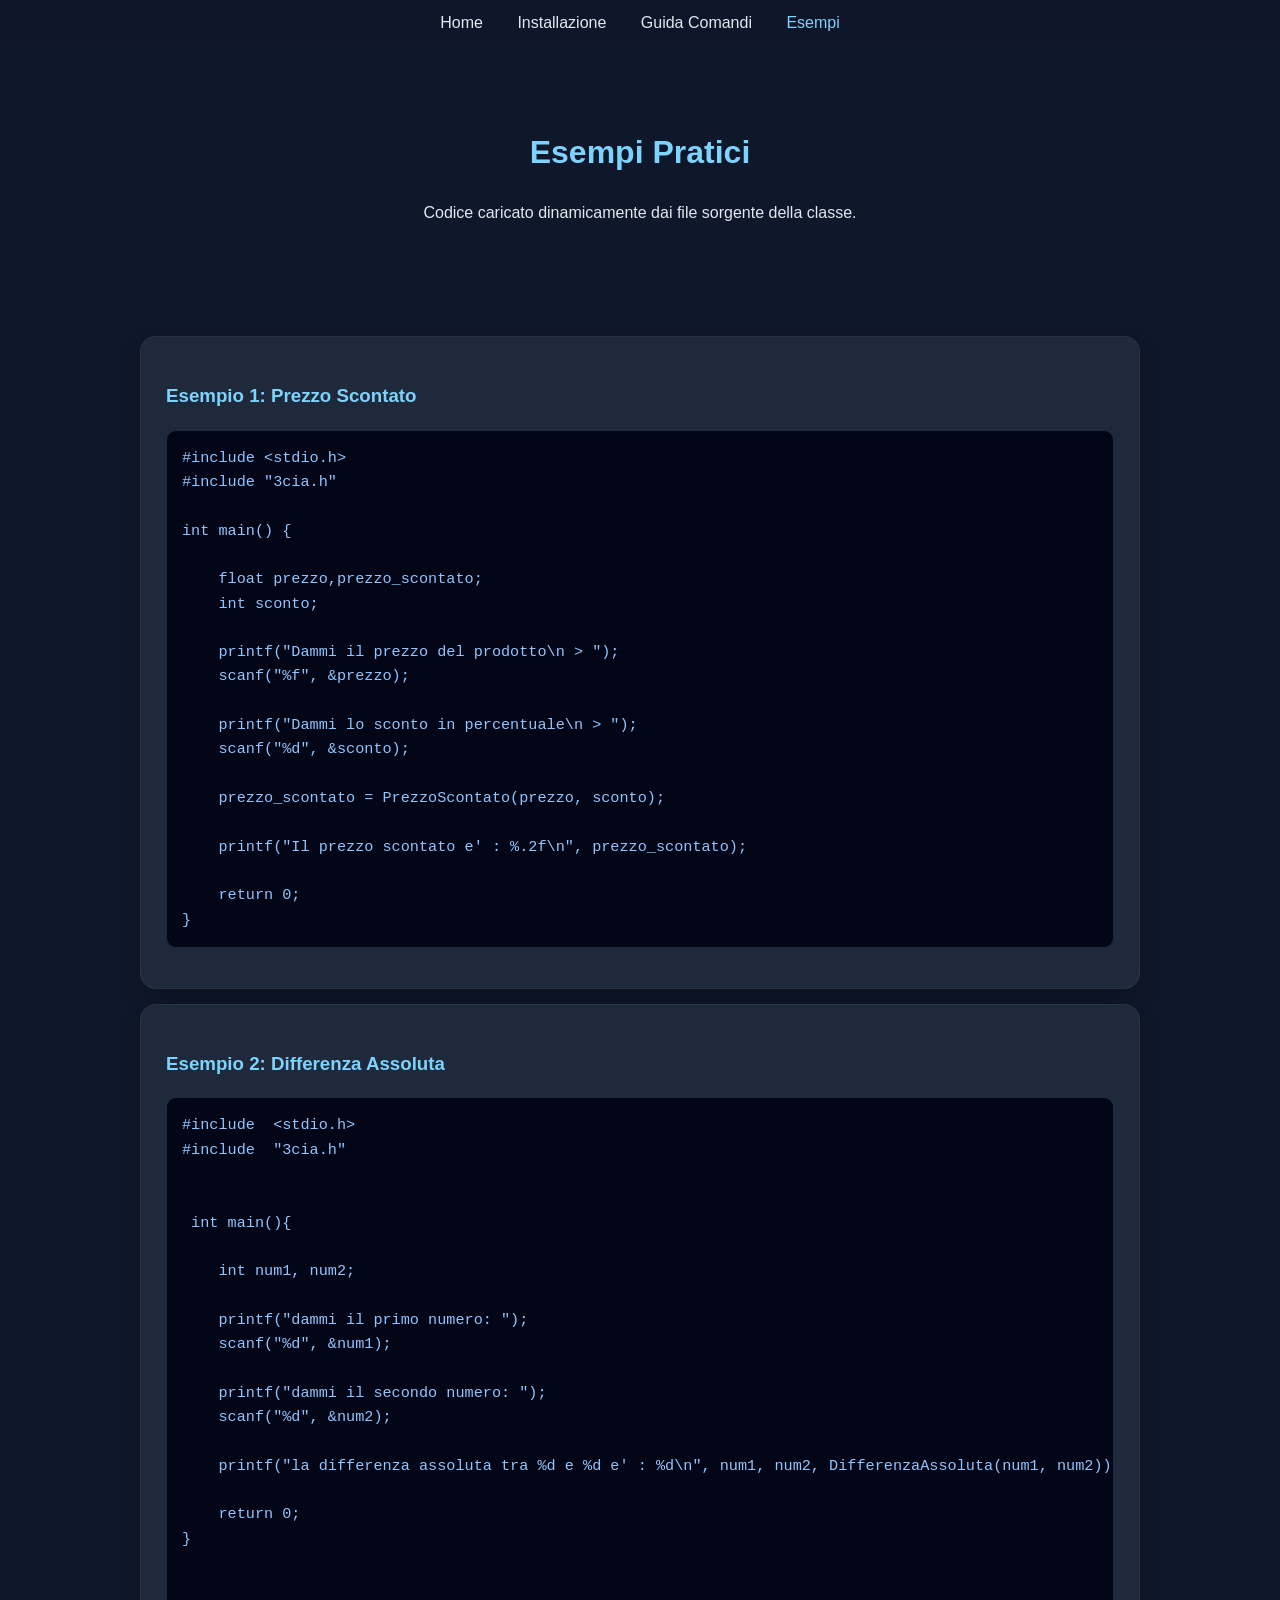
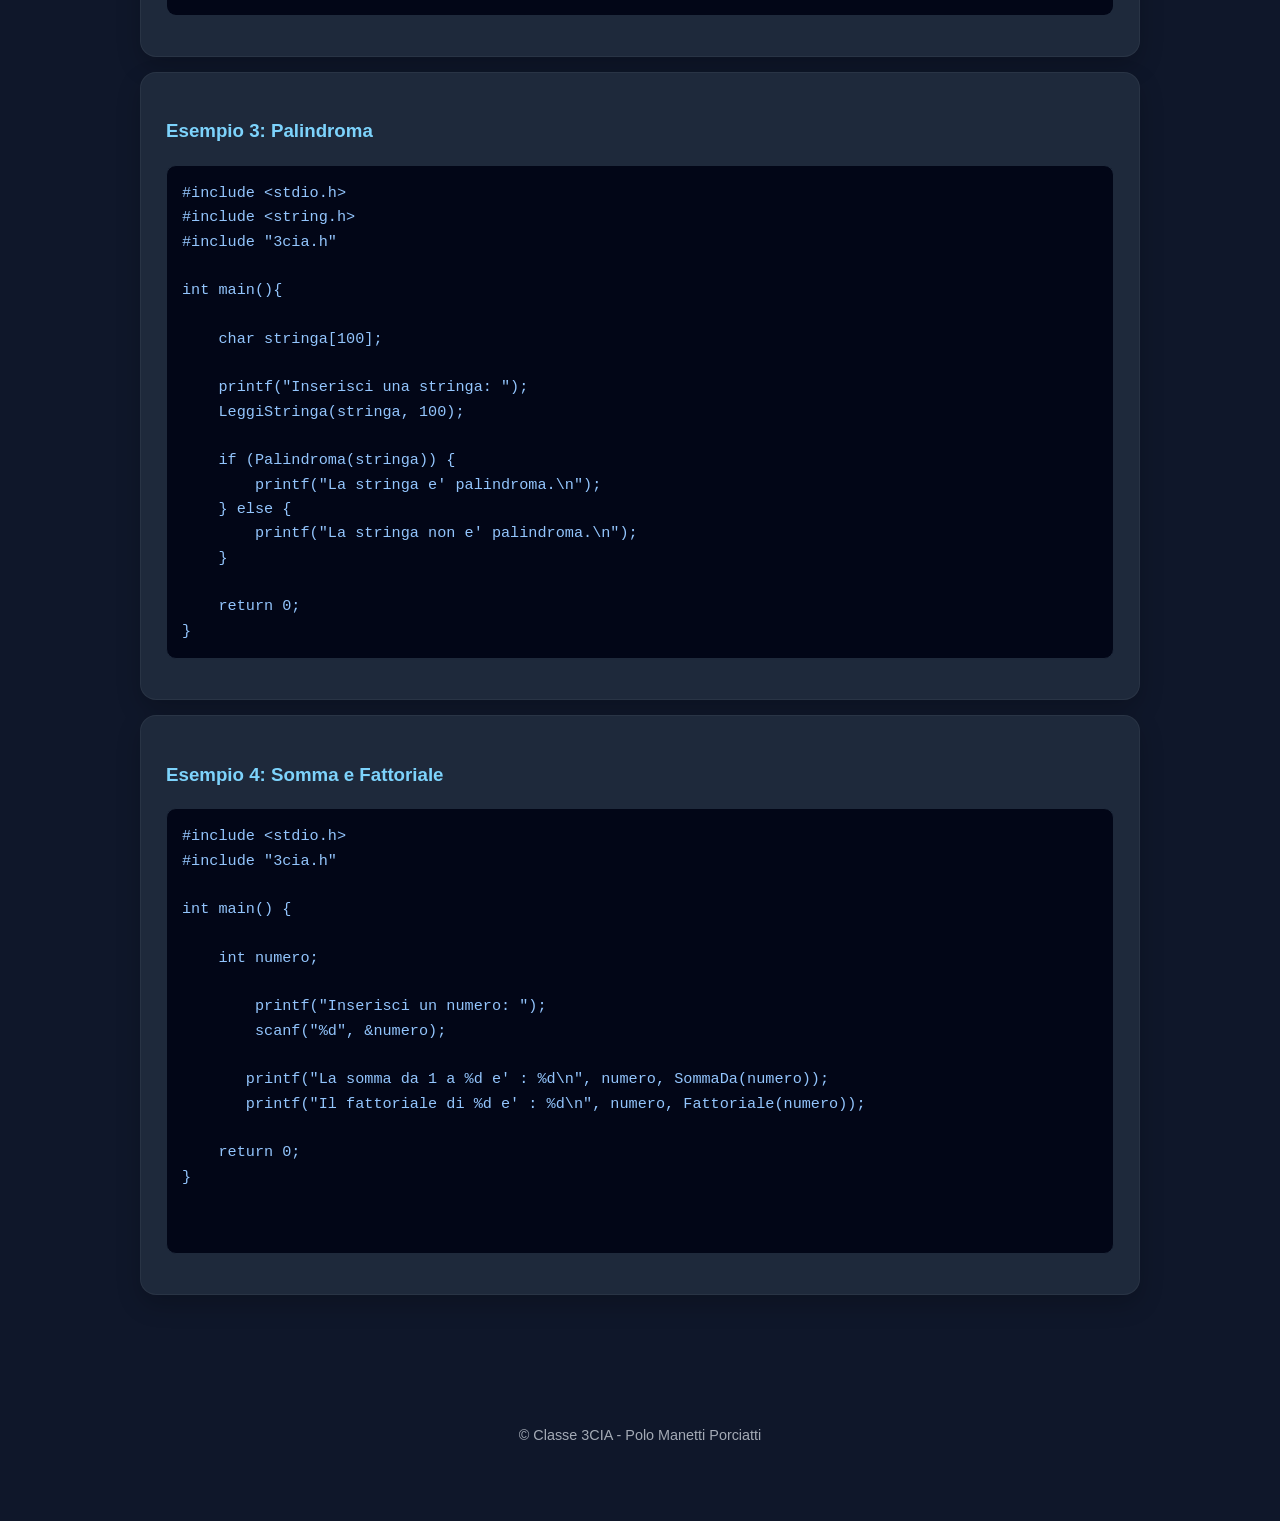
==== Comandi.html @ 9e412e04 "17/04/2026" ====
<!DOCTYPE html>
<html lang="it">
<head>
    <meta charset="UTF-8">
    <meta name="viewport" content="width=device-width, initial-scale=1.0">
    <title>Esempi - 3cia.h</title>
    <link rel="stylesheet" href="css\stile_Comandi.css">
</head>
<body>

    <nav>
        <a href="index.html">Home</a>
        <a href="installazione.html">Installazione</a>
        <a href="comandi.html">Guida Comandi</a>
        <a href="esempi.html" style="color: #7dd3fc;">Esempi</a>
    </nav>

    <header>
        <h1>Esempi Pratici</h1>
        <p>Codice caricato dinamicamente dai file sorgente della classe.</p>
    </header>

    <section id="esempi">
        <div class="card">
            <h3>Esempio 1: Prezzo Scontato</h3>
            <pre id="code-es1">Caricamento in corso...</pre>
        </div>

        <div class="card">
            <h3>Esempio 2: Differenza Assoluta</h3>
            <pre id="code-es2">Caricamento in corso...</pre>
        </div>

        <div class="card">
            <h3>Esempio 3: Palindroma</h3>
            <pre id="code-es3">Caricamento in corso...</pre>
        </div>

        <div class="card">
            <h3>Esempio 4: Somma e Fattoriale</h3>
            <pre id="code-es4">Caricamento in corso...</pre>
        </div>
    </section>

    <footer>
        <p>© Classe 3CIA - Polo Manetti Porciatti</p>
    </footer>

    <script src="js/script.js"></script>
</body>
</html>
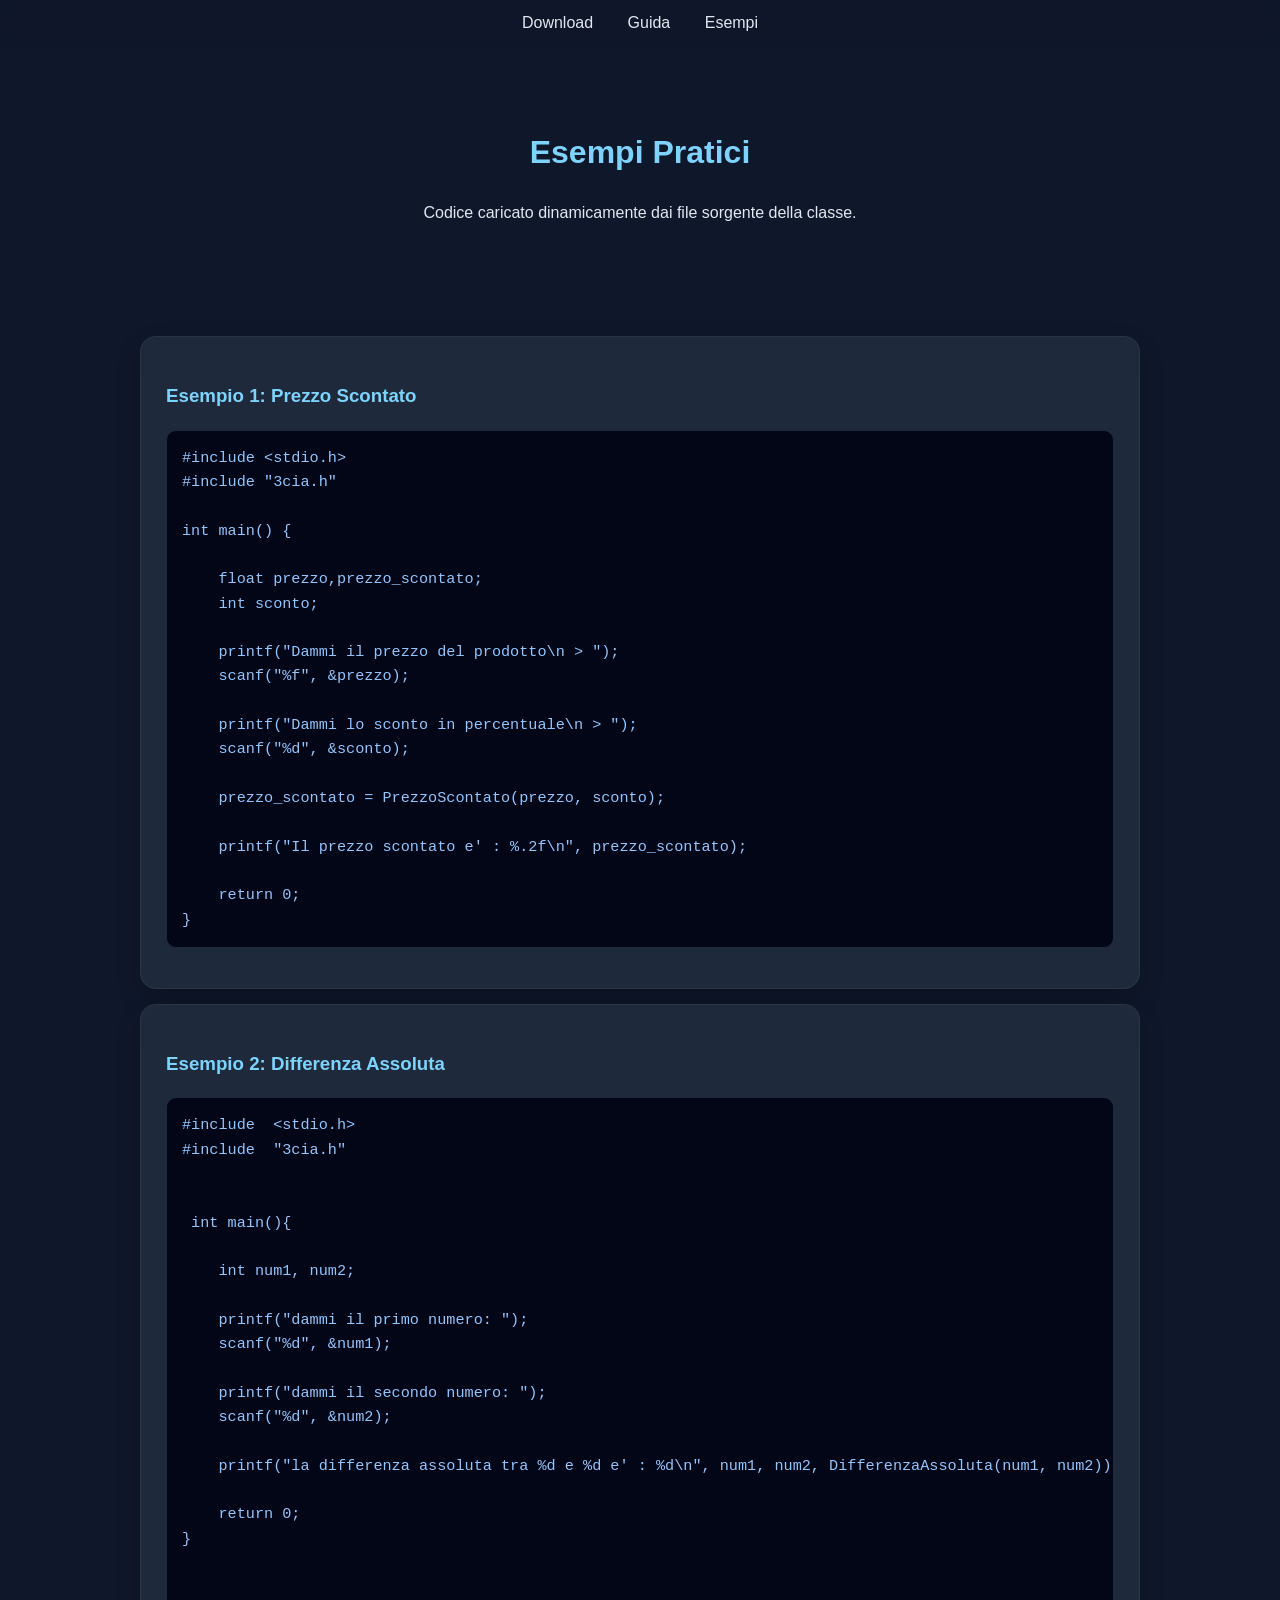
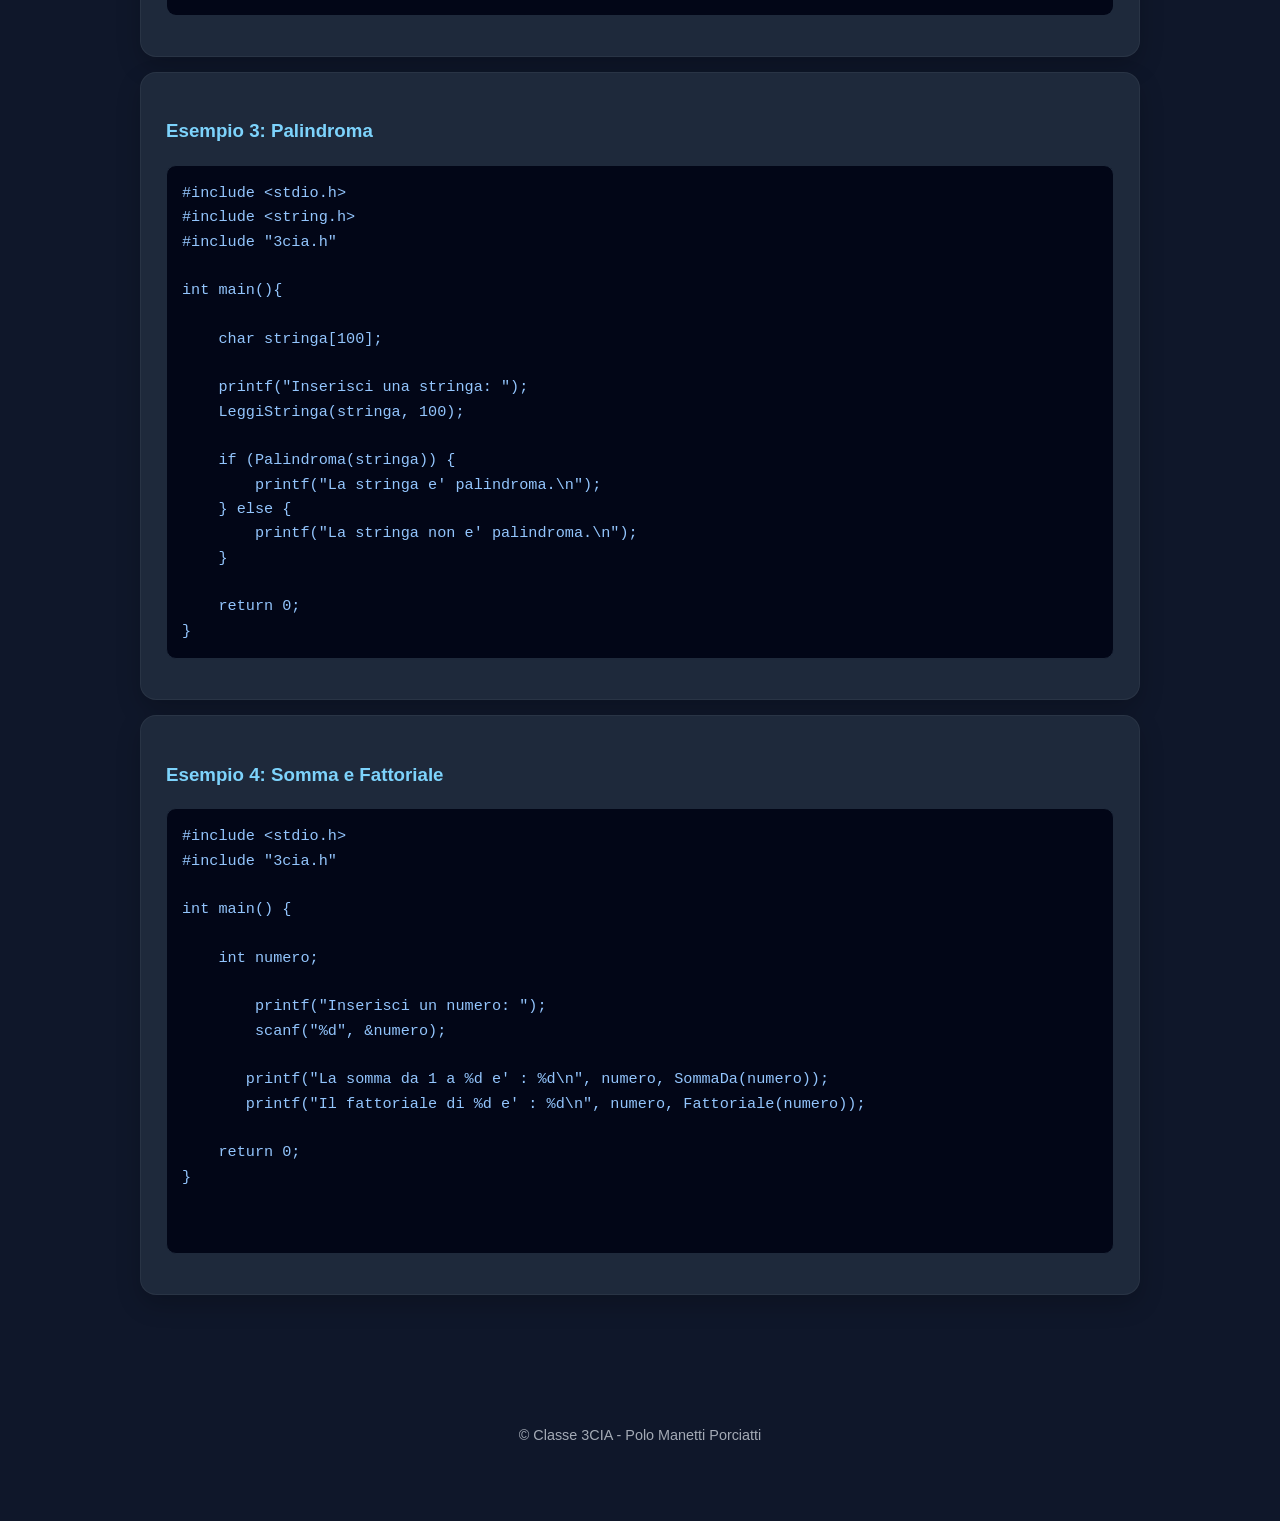
==== commit a506d0e5: "header" ====
--- a/Comandi.html
+++ b/Comandi.html
@@ -8,11 +8,11 @@
 </head>
 <body>
 
-    <nav>
-        <a href="index.html">Home</a>
-        <a href="installazione.html">Installazione</a>
-        <a href="comandi.html">Guida Comandi</a>
-        <a href="esempi.html" style="color: #7dd3fc;">Esempi</a>
+  <nav>
+        <a href="download.html">Download</a>
+        <a href="Guida.html">Guida</a>
+        <a href="Esempi.html">Esempi</a>
+       
     </nav>
 
     <header>
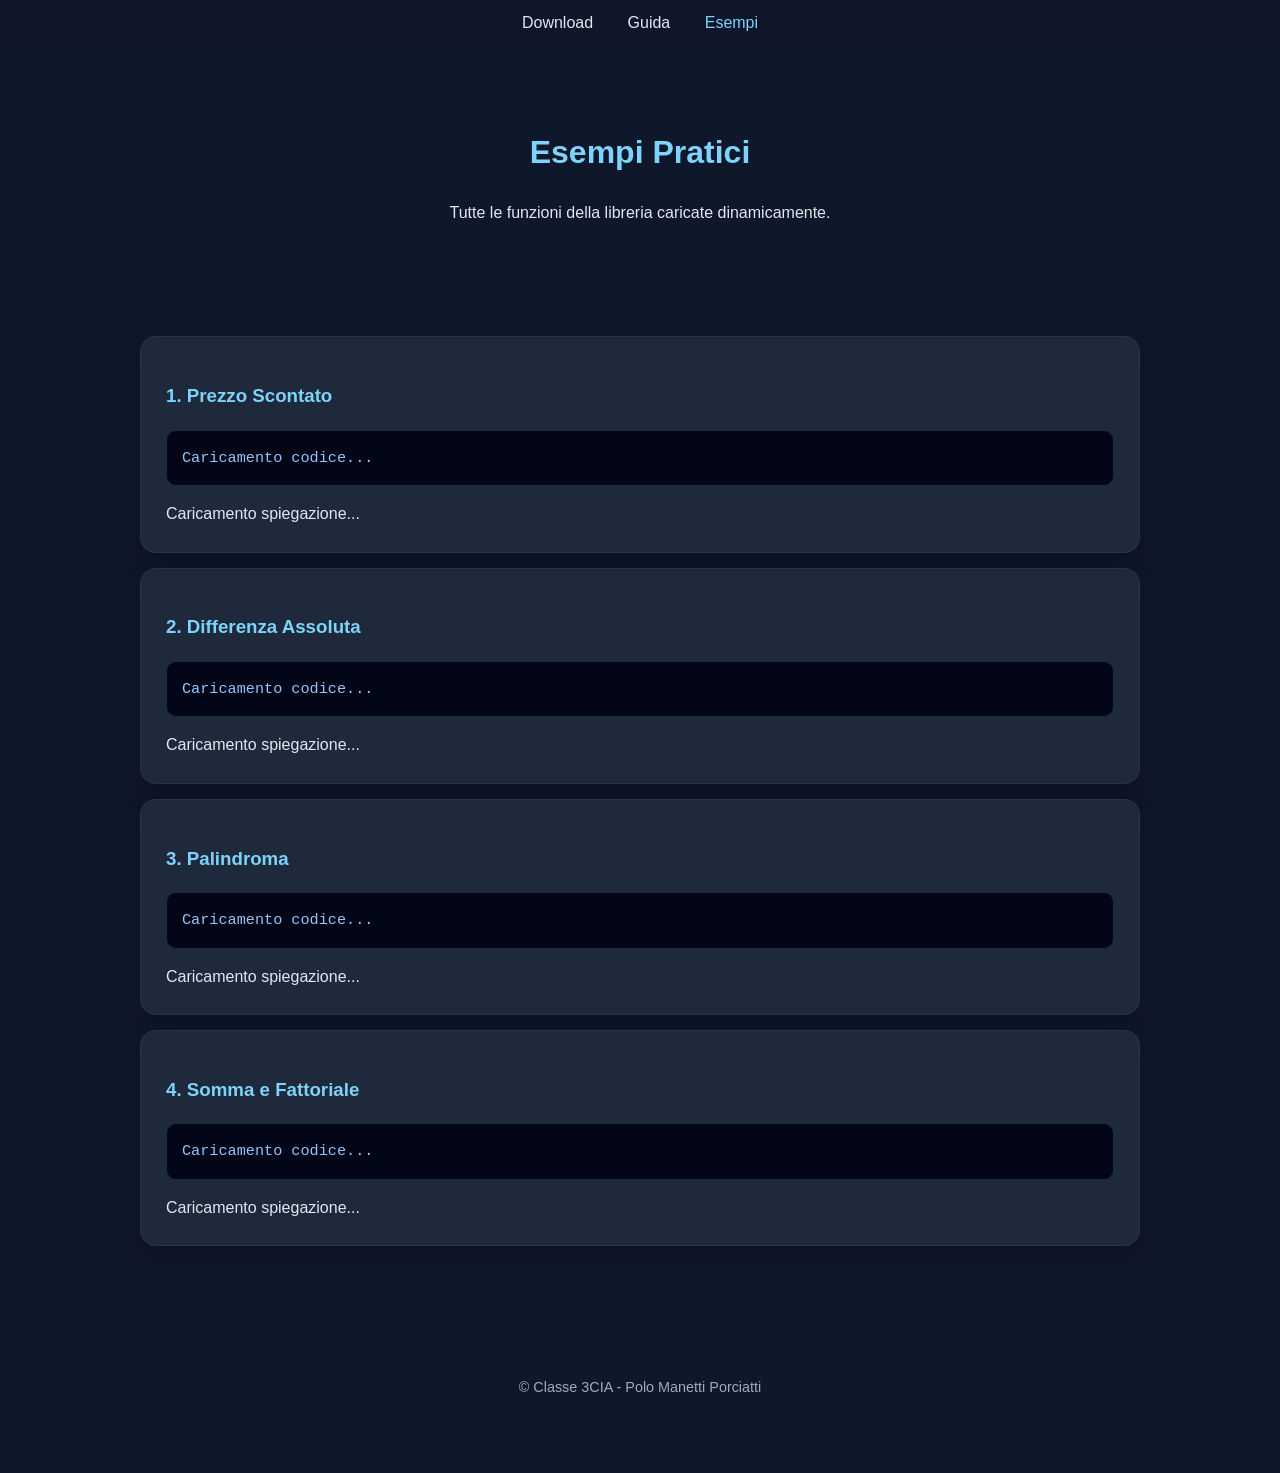
==== commit 89a0d098: "fix" ====
--- a/Comandi.html
+++ b/Comandi.html
@@ -4,41 +4,44 @@
     <meta charset="UTF-8">
     <meta name="viewport" content="width=device-width, initial-scale=1.0">
     <title>Esempi - 3cia.h</title>
-    <link rel="stylesheet" href="css\stile_Comandi.css">
+    <link rel="stylesheet" href="css/stile_Comandi.css">
 </head>
 <body>
 
-  <nav>
-        <a href="download.html">Download</a>
-        <a href="Guida.html">Guida</a>
-        <a href="Esempi.html">Esempi</a>
-       
+    <nav>
+        <a href="index.html">Download</a>
+        <a href="guida.html">Guida</a>
+        <a href="comandi.html" style="color: #7dd3fc;">Esempi</a>
     </nav>
 
     <header>
         <h1>Esempi Pratici</h1>
-        <p>Codice caricato dinamicamente dai file sorgente della classe.</p>
+        <p>Tutte le funzioni della libreria caricate dinamicamente.</p>
     </header>
 
     <section id="esempi">
         <div class="card">
-            <h3>Esempio 1: Prezzo Scontato</h3>
-            <pre id="code-es1">Caricamento in corso...</pre>
+            <h3>1. Prezzo Scontato</h3>
+            <pre id="code-es1">Caricamento codice...</pre>
+            <div id="desc-es1">Caricamento spiegazione...</div>
         </div>
 
         <div class="card">
-            <h3>Esempio 2: Differenza Assoluta</h3>
-            <pre id="code-es2">Caricamento in corso...</pre>
+            <h3>2. Differenza Assoluta</h3>
+            <pre id="code-es2">Caricamento codice...</pre>
+            <div id="desc-es2">Caricamento spiegazione...</div>
         </div>
 
         <div class="card">
-            <h3>Esempio 3: Palindroma</h3>
-            <pre id="code-es3">Caricamento in corso...</pre>
+            <h3>3. Palindroma</h3>
+            <pre id="code-es3">Caricamento codice...</pre>
+            <div id="desc-es3">Caricamento spiegazione...</div>
         </div>
 
         <div class="card">
-            <h3>Esempio 4: Somma e Fattoriale</h3>
-            <pre id="code-es4">Caricamento in corso...</pre>
+            <h3>4. Somma e Fattoriale</h3>
+            <pre id="code-es4">Caricamento codice...</pre>
+            <div id="desc-es4">Caricamento spiegazione...</div>
         </div>
     </section>
 
--- a/css/stile_Comandi.css
+++ b/css/stile_Comandi.css
@@ -0,0 +1,159 @@
+/* --- Impostazioni Generali del Corpo della Pagina --- */
+body {
+    font-family: Arial, sans-serif; /* Font leggibile e standard */
+    margin: 0;                     /* Rimuove i margini predefiniti del browser */
+    background: #0f172a;           /* Sfondo blu scuro profondo */
+    color: #e2e8f0;                /* Testo grigio chiaro per non affaticare gli occhi */
+    line-height: 1.6;              /* Aumenta l'interlinea per una migliore leggibilità */
+}
+
+/* --- Contenitori Principali (Layout) --- */
+header,
+section,
+footer {
+    max-width: 1000px;             /* Larghezza massima dei contenuti */
+    margin: auto;                  /* Centra i contenitori nella pagina */
+    padding: 40px 20px;            /* Spaziatura interna */
+}
+
+/* --- Stile dei Titoli --- */
+h1,
+h2,
+h3 {
+    color: #7dd3fc;                /* Azzurro brillante per far risaltare i titoli */
+}
+
+/* --- Navigazione Superiore (Resta fissa in alto) --- */
+nav {
+    position: sticky;              /* Rende la barra fissa durante lo scroll */
+    top: 0;                        /* La ancora alla parte superiore */
+    background: #0f172acc;         /* Sfondo blu semitrasparente */
+    padding: 10px;
+    text-align: center;            /* Centra i link del menu */
+    backdrop-filter: blur(8px);    /* Effetto sfocato moderno sotto la barra */
+    z-index: 1000;                 /* Assicura che la nav stia sopra tutto il resto */
+}
+
+/* --- Link della Navigazione --- */
+nav a {
+    color: #e2e8f0;
+    margin: 0 15px;
+    text-decoration: none;         /* Rimuove la sottolineatura dai link */
+    font-weight: 500;
+    transition: 0.2s;              /* Animazione fluida per il cambio colore */
+}
+
+/* --- Effetto Hover sui Link della Navigazione --- */
+nav a:hover {
+    color: #7dd3fc;                /* Il link diventa azzurro al passaggio del mouse */
+}
+
+/* --- Intestazione della Pagina (Header) --- */
+header {
+    text-align: center;
+    padding-top: 60px;
+}
+
+/* --- Stile dei Pulsanti Principali --- */
+.btn {
+    display: inline-block;
+    padding: 12px 24px;
+    background: #38bdf8;           /* Colore azzurro acceso */
+    color: #00111a;                /* Testo molto scuro per contrasto */
+    text-decoration: none;
+    border-radius: 10px;           /* Bordi arrotondati */
+    font-weight: bold;
+    margin: 8px;
+    transition: 0.2s;              /* Animazione per l'hover */
+}
+
+/* --- Effetto al passaggio sul Pulsante --- */
+.btn:hover {
+    transform: translateY(-3px);   /* Alza leggermente il pulsante */
+    box-shadow: 0 5px 15px rgba(56, 189, 248, 0.4); /* Aggiunge un bagliore azzurro */
+}
+
+/* --- Contenitore per il link "Scoprile tutte" (Allineato a sinistra) --- */
+.link-container {
+    display: block;
+    text-align: left;              /* Forza l'allineamento a sinistra */
+    margin-top: 25px;
+    padding-left: 5px; 
+}
+
+/* --- Stile del Pulsante Piccolo (Secondario) --- */
+.btn-sm {
+    display: inline-block;
+    padding: 8px 16px;
+    background: transparent;       /* Sfondo trasparente */
+    color: #7dd3fc;
+    text-decoration: none;
+    border: 1px solid #38bdf8;     /* Solo il bordo azzurro */
+    border-radius: 8px;
+    font-size: 0.9em;
+    transition: 0.2s;
+}
+
+/* --- Effetto al passaggio sul Pulsante Piccolo --- */
+.btn-sm:hover {
+    background: rgba(56, 189, 248, 0.1); /* Leggero sfondo azzurro al passaggio */
+    transform: translateX(5px);          /* Si sposta leggermente a destra */
+}
+
+/* --- Sistema a Griglia per le Card --- */
+.grid {
+    display: grid;
+    grid-template-columns: repeat(auto-fit, minmax(280px, 1fr)); /* Adatta le colonne in automatico */
+    gap: 20px;                      /* Spazio tra le card */
+}
+
+/* --- Stile delle Card (Riquadri Contenuti) --- */
+.card {
+    background: #1e293b;           /* Sfondo leggermente più chiaro del body */
+    margin: 15px 0;                /* Margine per separare le card (modificato da 40px per non essere troppo grande) */
+    padding: 25px;
+    border-radius: 16px;
+    box-shadow: 0 10px 25px rgba(0, 0, 0, 0.2); /* Ombra per dare profondità */
+    border: 1px solid rgba(255, 255, 255, 0.05); /* Bordo sottilissimo quasi invisibile */
+}
+
+/* --- Blocchi di Codice (Esempi in C) --- */
+code,
+pre {
+    background: #020617;           /* Sfondo quasi nero per il codice */
+    color: #93c5fd;                /* Testo azzurro chiaro tipico dei terminali */
+    padding: 15px;
+    border-radius: 10px;
+    display: block;
+    overflow-x: auto;              /* Barra di scorrimento se il codice è troppo lungo */
+    font-family: 'Courier New', Courier, monospace; /* Font a larghezza fissa */
+    font-size: 0.95em;
+    border: 1px solid #1e293b;     /* Bordo scuro per staccare dal fondo della card */
+    margin: 15px 0;
+}
+
+/* --- Piè di Pagina (Footer) --- */
+footer {
+    opacity: 0.7;                  /* Testo leggermente sbiadito */
+    text-align: center;
+    padding: 60px 20px;
+    font-size: 0.9em;
+}
+
+/* --- Adattamento per Cellulari (Responsive) --- */
+@media (max-width: 768px) {
+    header { padding-top: 30px; }
+    
+    /* I pulsanti diventano a tutta larghezza sul cellulare */
+    .btn {
+        display: block;
+        margin: 10px auto;
+        max-width: 280px;
+    }
+
+    /* Il contenitore del link si centra sui dispositivi mobili */
+    .link-container {
+        text-align: center; 
+        padding-left: 0;
+    }
+}
